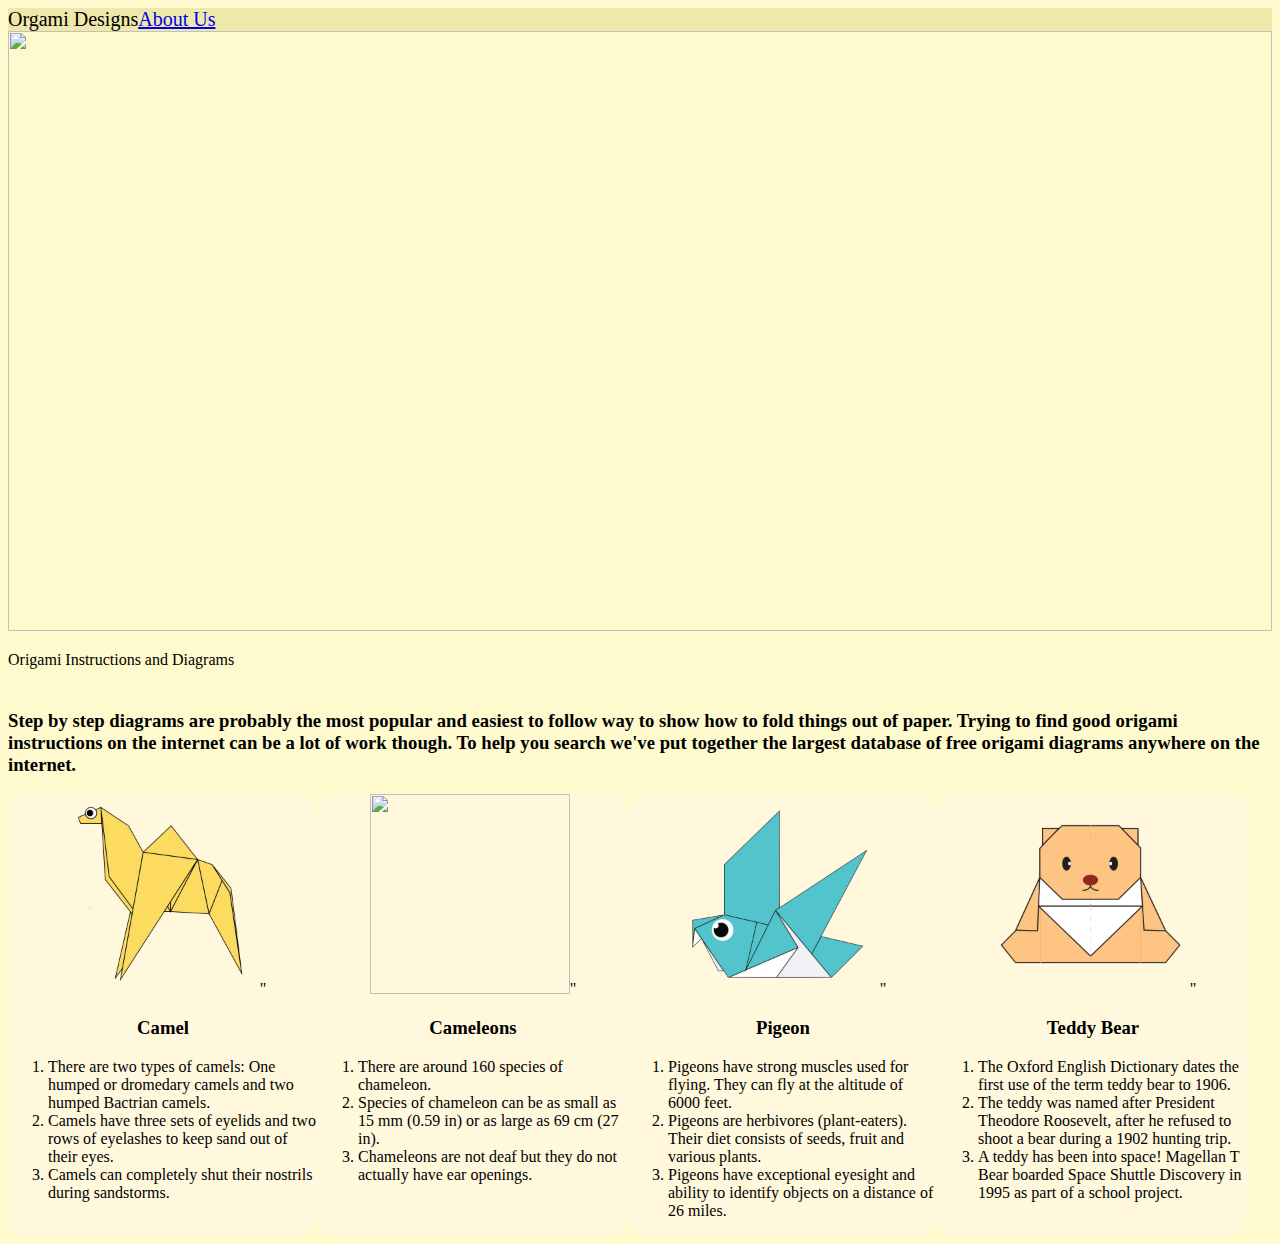
==== origami2-50/index.html @ 30fdba83 "Add files via upload" ====
<!DOCTYPE html>
<html>
    <head>
        <title> origami designs </title>
        <link rel ="stylesheet" type="text/css" href="style.css"/>
    </head>
    <body>
        <div class="header">
            <div class="menu">
                <div ><a href="#"></a></div>
                <div >Orgami Designs</div>
                <div ><a href ="about.html">About Us</a></div>
            </div>
        </div>

        <div class ="bodyimg">
            <img src="main.jpg" height="600px" width="100%">
            <p>
                Origami Instructions and Diagrams
            </p>
            <h3><br>
                Step by step diagrams are probably the most popular and easiest to follow way to show how to fold things out of paper.
                Trying to find good origami instructions on the internet can be a lot of work though. To help you search we've put 
                together the largest database of free origami diagrams anywhere on the internet. 
            </h3>
        </div>

        <div class ="grid">
            <div class ="origami">
                <center>
                    <a href="https://origami.me/camel/"> <img src="camel.png" width="200px" height="200px"></a>"
                    <h3>Camel</h3>
                </center>
                <p>
                    <ol>
                        <li>There are two types of camels: One humped or dromedary camels and two humped Bactrian camels.</li>
                        <li>Camels have three sets of eyelids and two rows of eyelashes to keep sand out of their eyes.</li>
                        <li>Camels can completely shut their nostrils during sandstorms.</li>
                    </ol>
                </p>
            </div>

            <div class ="origami">
                <center>
                    <a href="https://origami.me/chameleon/"> <img src="cameleon.png" width="200px" height="200px"></a>"
                    <h3>Cameleons</h3>
                </center>
                <p>
                    <ol>
                        <li>There are around 160 species of chameleon.</li>
                        <li>Species of chameleon can be as small as 15 mm (0.59 in) or as large as 69 cm (27 in).</li>
                        <li>Chameleons are not deaf but they do not actually have ear openings.</li>
                    </ol>
                </p>
            </div>

            <div class ="origami">
                <center>
                    <a href="https://origami.me/pigeon/"> <img src="pigeon.png" width="200px" height="200px"></a>"
                    <h3>Pigeon</h3>
                </center>
                <p>
                    <ol>
                        <li>Pigeons have strong muscles used for flying. They can fly at the altitude of 6000 feet.</li>
                        <li>Pigeons are herbivores (plant-eaters). Their diet consists of seeds, fruit and various plants.</li>
                        <li>Pigeons have exceptional eyesight and ability to identify objects on a distance of 26 miles.</li>
                    </ol>
                </p>
            </div>

            <div class ="origami">
                <center>
                    <a href="https://origami.me/teddy-bear/"> <img src="teddy.png" width="200px" height="200px"></a>"
                    <h3>Teddy Bear</h3>
                </center>
                <p>
                    <ol>
                        <li>The Oxford English Dictionary dates the first use of the term teddy bear to 1906.</li>
                        <li>The teddy was named after President Theodore Roosevelt, after he refused to shoot a bear during a 1902 hunting trip.</li>
                        <li>A teddy has been into space! Magellan T Bear boarded Space Shuttle Discovery in 1995 as part of a school project.</li>
                    </ol>
                </p>
            </div>

            
        </div>

    </body>
</html>
---- origami2-50/style.css ----
.menu{
    display:flex;
    justify-content:space-betweeen;
    background-color: palegoldenrod;
    font-size: 20px;
    font-family: 'Times New Roman';
    color: black;
}

.grid{
    display:flex;
    flex-wrap:wrap;
}

.origami{
    border-radius:20px;
    background-color: cornsilk;
    width:310px;
    font-family: fantasy;
}

body{
    background-color: lemonchiffon;
}
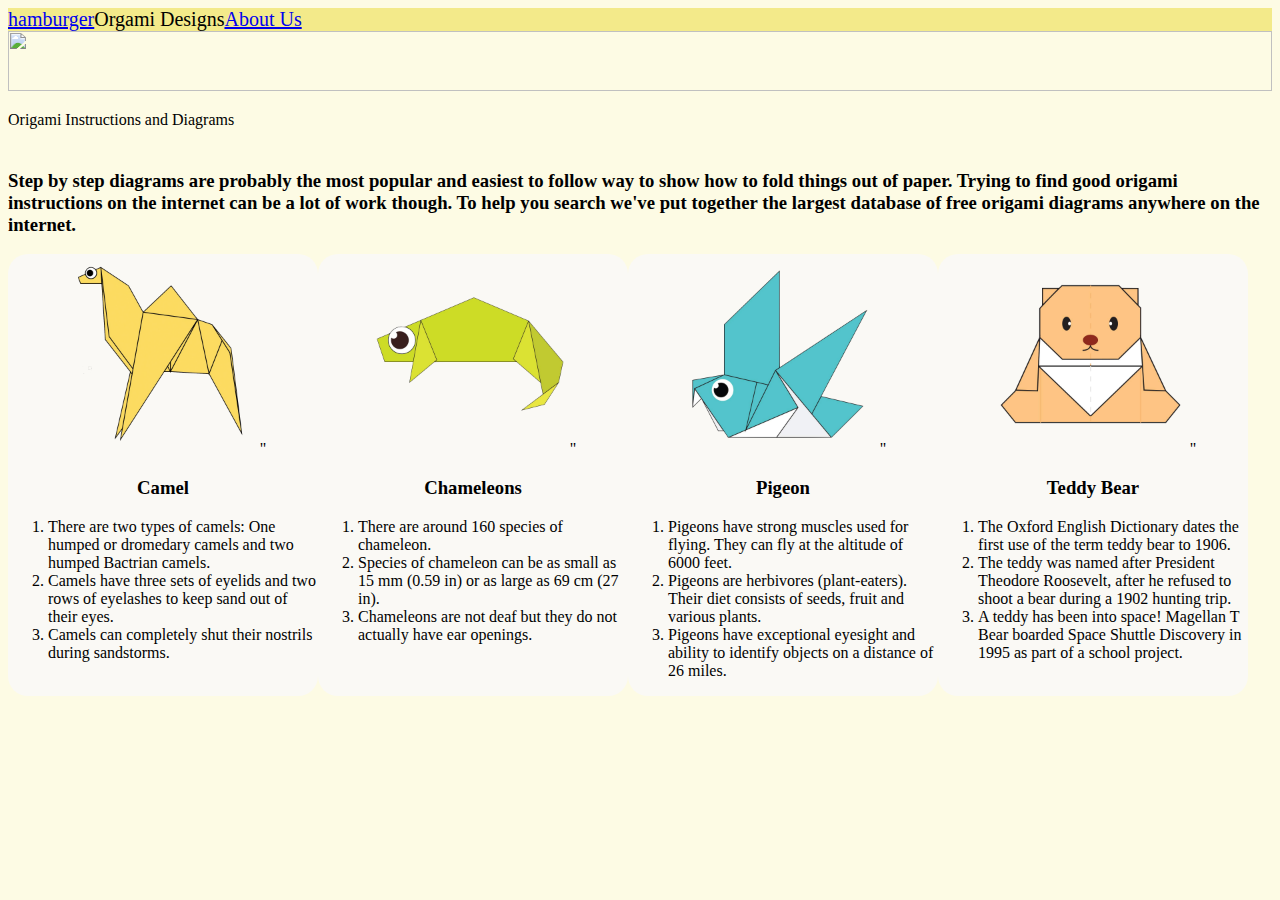
==== commit 4d0c6fb3: "Add files via upload" ====
--- a/origami2-50/index.html
+++ b/origami2-50/index.html
@@ -7,14 +7,14 @@
     <body>
         <div class="header">
             <div class="menu">
-                <div ><a href="#"></a></div>
+                <div ><a href="#">hamburger</a></div>
                 <div >Orgami Designs</div>
                 <div ><a href ="about.html">About Us</a></div>
             </div>
         </div>
 
         <div class ="bodyimg">
-            <img src="main.jpg" height="600px" width="100%">
+            <img src="main.jpg" height="60px" width="100%">
             <p>
                 Origami Instructions and Diagrams
             </p>
@@ -42,8 +42,8 @@
 
             <div class ="origami">
                 <center>
-                    <a href="https://origami.me/chameleon/"> <img src="cameleon.png" width="200px" height="200px"></a>"
-                    <h3>Cameleons</h3>
+                    <a href="https://origami.me/chameleon/"> <img src="chameleon.png" width="200px" height="200px"></a>"
+                    <h3>Chameleons</h3>
                 </center>
                 <p>
                     <ol>
--- a/origami2-50/style.css
+++ b/origami2-50/style.css
@@ -1,7 +1,7 @@
 .menu{
     display:flex;
     justify-content:space-betweeen;
-    background-color: palegoldenrod;
+    background-color: rgb(243, 234, 138);
     font-size: 20px;
     font-family: 'Times New Roman';
     color: black;
@@ -14,11 +14,11 @@
 
 .origami{
     border-radius:20px;
-    background-color: cornsilk;
+    background-color: rgb(250, 249, 245);
     width:310px;
-    font-family: fantasy;
+    font-family:'Times New Roman', Times, serif;
 }
 
 body{
-    background-color: lemonchiffon;
+    background-color: rgb(253, 251, 228);
 }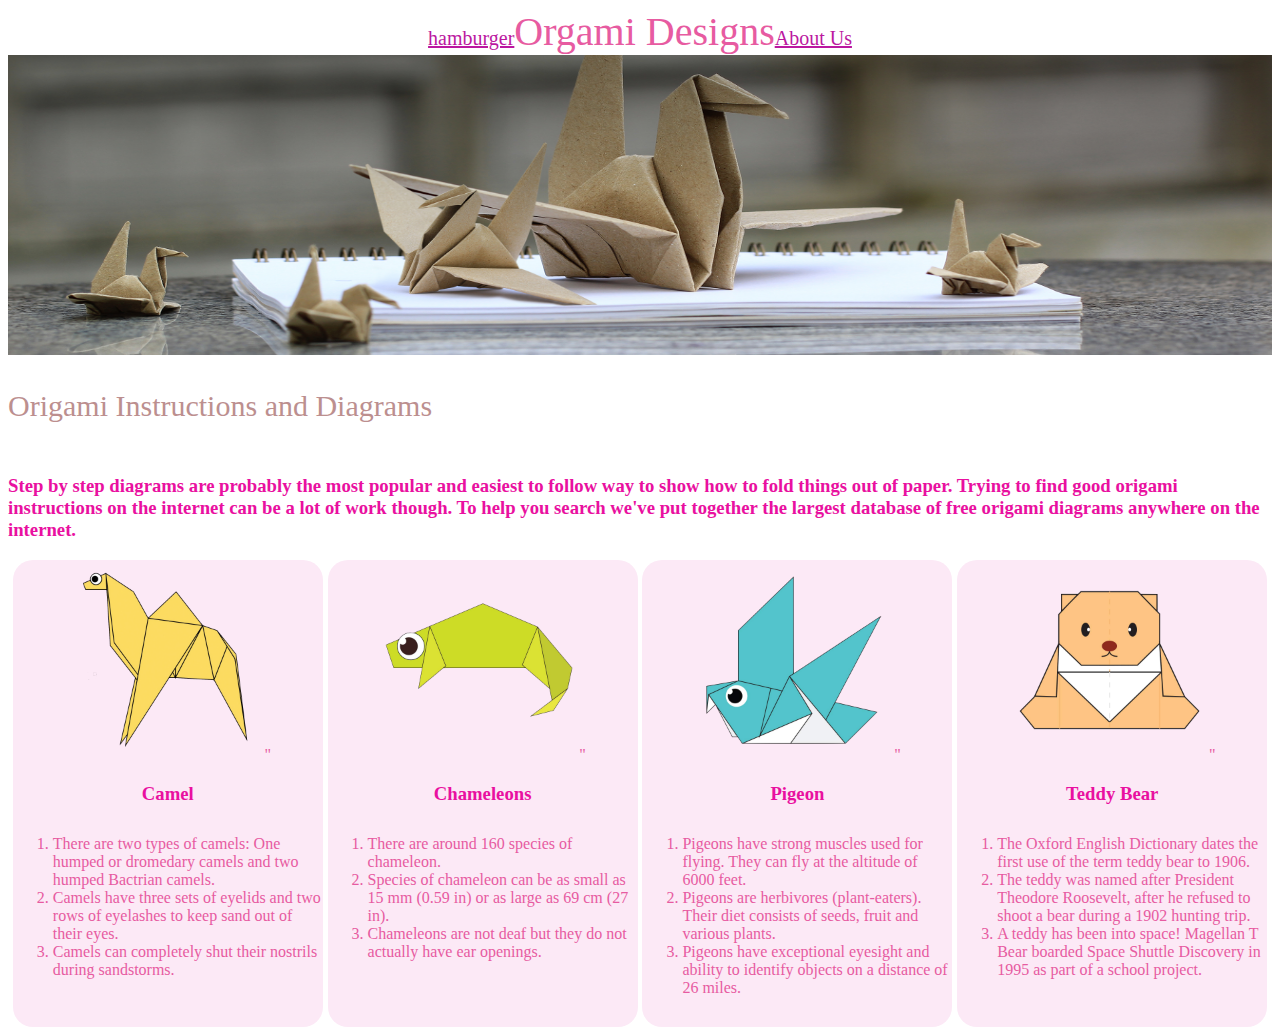
==== commit dbaaaf16: "Add files via upload" ====
--- a/origami2-50/index.html
+++ b/origami2-50/index.html
@@ -14,7 +14,7 @@
         </div>
 
         <div class ="bodyimg">
-            <img src="main.jpg" height="60px" width="100%">
+            <img src="head.jpg" height="300px" width="100%">
             <p>
                 Origami Instructions and Diagrams
             </p>
--- a/origami2-50/style.css
+++ b/origami2-50/style.css
@@ -1,24 +1,43 @@
 .menu{
     display:flex;
     justify-content:space-betweeen;
-    background-color: rgb(243, 234, 138);
+    background-color: rgb(255, 255, 255);
+    font-size: 40px;
+    font-family: 'Times New Roman';
+    color: rgb(231, 91, 161);
+    justify-content: center;
+}
+
+a{
+    font-family:Cambria, Cochin, Georgia, Times, 'Times New Roman', serif;
     font-size: 20px;
-    font-family: 'Times New Roman';
-    color: black;
+    color:rgb(187, 24, 160);
 }
 
 .grid{
     display:flex;
     flex-wrap:wrap;
+    justify-content:space-evenly;
 }
 
 .origami{
     border-radius:20px;
-    background-color: rgb(250, 249, 245);
+    background-color: rgb(252, 233, 246);
     width:310px;
     font-family:'Times New Roman', Times, serif;
+    color: rgb(231, 91, 161);
 }
 
 body{
-    background-color: rgb(253, 251, 228);
+    background-color: rgb(255, 255, 255);
+}
+
+p{
+    font-size: 30px;
+    color: rosybrown;
+}
+
+h3{
+    font-size: 25;
+    color: rgb(233, 16, 160);
 }